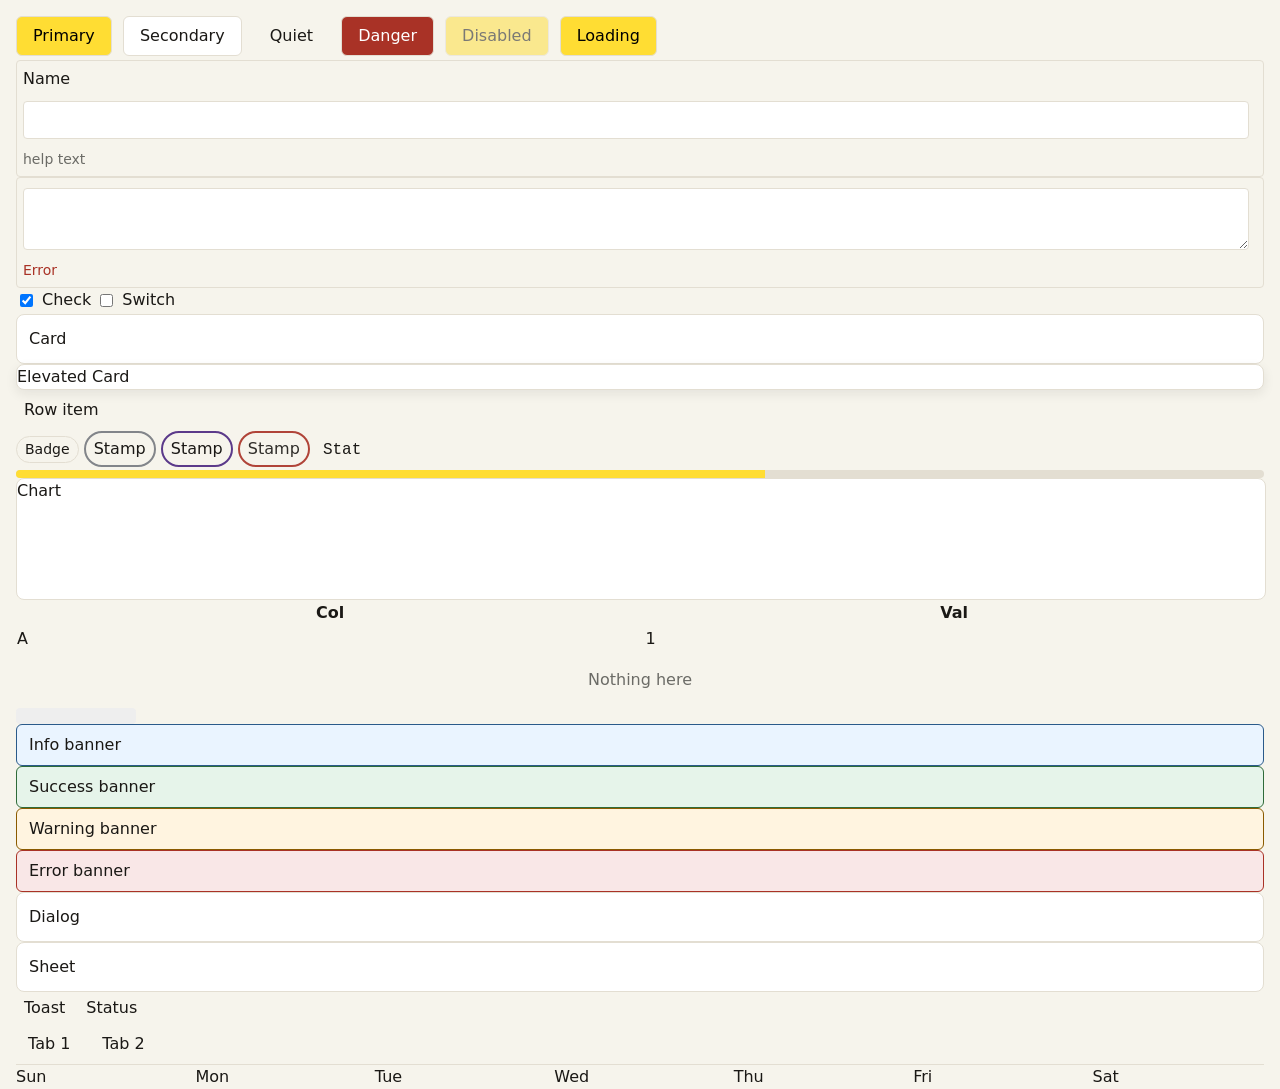
==== test/harness/components.html @ cdbbe894 "Run-003: product rebuild + gamification + validation GO IA shell, design system, player/library/quiz" ====
<!doctype html>
<html>
<head>
  <meta charset="utf-8" />
  <meta name="viewport" content="width=device-width, initial-scale=1" />
  <title>Harness - Primitive Components</title>
  <link rel="stylesheet" href="../../styles/tokens.css" />
  <link rel="stylesheet" href="../../styles/app.css" />
  <style>
    /* simple layout */
    body { padding: 16px; font-family: var(--font-ui); }
  </style>
</head>
<body>
  <!-- Buttons -->
  <button class="btn primary">Primary</button>
  <button class="btn secondary">Secondary</button>
  <button class="btn quiet">Quiet</button>
  <button class="btn danger">Danger</button>
  <button class="btn primary" disabled>Disabled</button>
  <button class="btn primary is-loading" aria-busy="true">Loading</button>

  <!-- Field -->
  <div class="field" aria-label="name-field">
    <label>Name</label>
    <input type="text" />
    <span class="help">help text</span>
  </div>
  <div class="field" aria-label="error-field">
    <textarea></textarea>
    <span class="error">Error</span>
  </div>

  <!-- Checks / Switch -->
  <div class="check"><input type="checkbox" checked/> <span>Check</span></div>
  <div class="switch"><input type="checkbox"/> <span>Switch</span></div>

  <!-- Cards / Rows / Badges / Stamps -->
  <div class="card">Card</div>
  <div class="card-elevated">Elevated Card</div>
  <div class="row">Row item</div>
  <span class="badge">Badge</span>
  <span class="stamp rarity-common">Stamp</span>
  <span class="stamp rarity-epic">Stamp</span>
  <span class="stamp locked rarity-rare">Stamp</span>

  <!-- Stat / Progress / Chart / Table -->
  <span class="stat">Stat</span>
  <div class="progress" role="progressbar" aria-valuenow="60" aria-valuemin="0" aria-valuemax="100"><span style="width:60%"></span></div>
  <div class="chart">Chart</div>
  <table class="table">
    <tr><th>Col</th><th>Val</th></tr>
    <tr><td>A</td><td>1</td></tr>
  </table>
  <div class="empty">Nothing here</div>
  <div class="skeleton" style="width: 120px"></div>

  <!-- Banner / Dialog / Sheet / Toast / Status -->
  <div class="banner info">Info banner</div>
  <div class="banner success">Success banner</div>
  <div class="banner warning">Warning banner</div>
  <div class="banner error">Error banner</div>
  <div class="dialog">Dialog</div>
  <div class="sheet">Sheet</div>
  <div class="toast">Toast</div>
  <div class="status">Status</div>

  <!-- Tabs / Calendar -->
  <div class="tabs">
    <div class="nav-item">Tab 1</div>
    <div class="nav-item">Tab 2</div>
  </div>
  <div class="calendar">
    <div>Sun</div><div>Mon</div><div>Tue</div><div>Wed</div><div>Thu</div><div>Fri</div><div>Sat</div>
  </div>

  <script>
    window.addEventListener('DOMContentLoaded', () => {
      const checks = [];
      const requiredSelectors = [
        '.btn', '.field', '.check', '.switch', '.card', '.card-elevated', '.row', '.badge', '.stamp', '.stamp.rarity-common', '.stamp.rarity-epic', '.stat', '[role="progressbar"]', '.chart', '.table', '.empty', '.skeleton', '.banner.info', '.banner.success', '.banner.warning', '.banner.error', '.dialog', '.sheet', '.toast', '.status', '.tabs', '.nav-item', '.calendar'
      ];
      let allPresent = true;
      requiredSelectors.forEach(sel => {
        const el = document.querySelector(sel);
        const ok = !!el;
        checks.push({name: sel, ok, detail: ok ? 'present' : 'missing'});
        if (!ok) allPresent = false;
      });
      const progresses = document.querySelectorAll('[role="progressbar"]');
      checks.push({name:'progressbar', ok: progresses.length>0, detail: progresses.length+ ' instance(s)'});
      // Stamp borders present implied by existence of stamps above.
      window.__HARNESS__ = { ok: allPresent && progresses.length>0, checks };
    });
  </script>
</body>
</html>
---- styles/tokens.css ----
/* ADR-26 Design System tokens (root only, values frozen per design/direction.md) */
:root {
  /* Colors */
  --color-bg: #F6F4EC;
  --color-surface: #FFFFFF;
  --color-surface-elevated: #FFFFFF;
  --color-border: #E3DED2;
  --color-text: #1A1815;
  --color-text-muted: #6B6B66;
  --color-accent: #FFDD33;
  --color-success: #2F6B3A;
  --color-warning: #8A5A00;
  --color-error: #A93226;
  --color-info: #2A5A8A;
  --color-xp: #A93226; /* on paper; ink uses marker alias */

  /* Rarity borders */
  --rarity-common: #82858A;
  --rarity-uncommon: #2A5A8A;
  --rarity-rare: #A93226;
  --rarity-epic: #5B3A8A;

  /* Aliases from direction.md */
  --folio: var(--color-bg);
  --iron: var(--color-text);
  --marker: var(--color-accent);
  --pencil: #82858A;
  --rule: var(--color-border);
  --oxblood: var(--color-error);

  /* Typography */
  --font-display: "Iowan Old Style", "Palatino Linotype", Palatino, Georgia, serif;
  --font-ui: system-ui, -apple-system, "Segoe UI", sans-serif;
  --font-data: ui-monospace, "SF Mono", Menlo, monospace;
  --text-xs: 0.75rem;
  --text-sm: 0.8125rem;
  --text-md: 1rem;
  --text-lg: 1.25rem;
  --text-xl: 1.5rem;
  --text-2xl: 2rem;
  --text-3xl: 2.75rem;
  --leading-tight: 1.15;
  --leading-normal: 1.5;
  --leading-loose: 1.7;
  --weight-regular: 400;
  --weight-medium: 500;
  --weight-semibold: 600;

  /* Spacing scale */
  --space-1: 4px;
  --space-2: 8px;
  --space-3: 12px;
  --space-4: 16px;
  --space-5: 20px;
  --space-6: 24px;
  --space-7: 32px;
  --space-8: 40px;
  --space-9: 48px;
  --space-10: 64px;
  --space-11: 80px;
  --space-12: 96px;

  /* Radii / Elevation */
  --radius-sm: 4px;
  --radius-md: 8px;
  --radius-lg: 14px;
  --radius-pill: 999px;
  --elev-1: 0 1px 2px rgba(26,24,21,0.06);
  --elev-2: 0 4px 12px rgba(26,24,21,0.08);
  --elev-3: 0 12px 32px rgba(26,24,21,0.10);

  /* Controls / Icons */
  --control-h-sm: 32px;
  --control-h-md: 40px;
  --control-h-lg: 48px;
  --icon-sm: 12px;
  --icon-md: 16px;
  --icon-lg: 24px;
  --container-sm: 640px;
  --container-md: 960px;
  --container-lg: 1200px;
  --container-full: 100%;
  --focus-color: #A93226;
  --focus-width: 2px;

  /* Motion tokens */
  --dur-press: 100ms;
  --dur-status: 150ms;
  --dur-view: 180ms;
  --dur-tick: 240ms;
  --dur-reward: 320ms;
  --ease-calm: cubic-bezier(0.2,0,0,1);
}

/* Keep original alias usage stable across CSS files that import these vars. */
---- styles/app.css ----
/* SpeedReading — consuming stylesheet. Values come from tokens.css only.
 Section owners: S1 header/nav · S2 shelf · S3 page/rail/setup · S4 quiz · S5 log · S6 motion/responsive. */

/* S1 header/nav */
/* desktop: keep header and nav as a row; mobile: switch to bottom-tab-bar */
@media (min-width: 768px) {
  header { position: sticky; top: 0; }
  header nav { display: block; margin-top: 0.35rem; }
}
@media (max-width: 767px) {
  header {
    position: fixed;
    bottom: 0; left: 0; right: 0;
    top: auto;
    z-index: 10;
    padding: 0.25rem 0.5rem;
    border-top: 1px solid rgba(0,0,0,0.08);
    background: rgba(246, 244, 236, 0.95);
  }
  header nav {
    display: flex;
    justify-content: space-around;
    width: 100%;
    gap: 0;
  }
  header nav button {
    flex: 1 1 0;
    height: 44px; /* ≥44px targets */
    padding: 8px 0;
  }
  #app { padding-bottom: calc(60px + env(safe-area-inset-bottom)); }
}

/* Focus mode: when entering Player view, hide chrome (header/HUD) */
body[data-focus-mode="true"] header { display: none; }

/* Corrupted-data banner styling */
#corrupted-banner {
  display: none;
  position: fixed;
  top: 0; left: 0; right: 0;
  background: #c0392b;
  color: white;
  padding: 12px;
  text-align: center;
  z-index: 9999;
}
/* Keep banner readable on small screens */
@media (max-width: 767px) {
  #corrupted-banner { font-size: 0.95rem; }
}

html, body {
  height: 100%;
}
body {
  margin: 0;
  background: var(--folio);
  color: var(--iron);
  font-family: var(--font-ui);
  font-size: 1rem;
  line-height: 1.5;
  text-align: var(--text-align);
}

/* S3: page typography scale */
#app { font-size: calc(16px * var(--font-scale)); }
#app, body { padding-bottom: 0; }

:focus-visible {
  outline: 2px solid var(--focus-color);
  outline-offset: 2px;
}

/* S1: translucent header material (single layer; content scrolls beneath).
   Desktop only — the mobile bottom bar sets its own material below. */
@media (min-width: 768px) {
  header {
    position: sticky;
    top: 0;
    z-index: 10;
    padding: 0.5rem 1rem;
    background: rgba(246, 244, 236, 0.72);
    backdrop-filter: blur(16px) saturate(140%);
    -webkit-backdrop-filter: blur(16px) saturate(140%);
    border-bottom: 1px solid rgba(227, 222, 210, 0.6);
  }
}
header h1 {
  margin: 0;
  font-family: var(--font-display);
  font-size: clamp(1.25rem, 2.5vw, 1.6rem);
  font-weight: 600;
  letter-spacing: -0.015em;
}
header nav { margin-top: 0.35rem; }
header nav button[aria-current="true"] {
  border-color: var(--iron);
  border-bottom: 3px solid var(--marker);
  font-weight: 600;
}

/* Buttons: quiet by default, instant press feedback (100ms) */
button {
  margin: 0 6px 4px 0;
  padding: 6px 12px;
  border: 1px solid var(--rule);
  background: #fff;
  color: var(--iron);
  border-radius: 6px;
  font: inherit;
  cursor: pointer;
  transition: transform var(--dur-press) ease-out, background-color var(--dur-status) ease-out;
}
button:hover { background: #f0ede3; }
button:active { transform: scale(0.97); }
input[type="text"], input[type="url"], input[type="file"], select, textarea {
  margin: 4px 8px 4px 0;
  padding: 6px 8px;
  border: 1px solid var(--rule);
  border-radius: 6px;
  background: #fff;
  color: var(--iron);
  font: inherit;
}
label { margin-right: 10px; }

/* S3: ORP anchor — grid keeps the ORP character at a fixed x */
.rsvp-stage {
  display: grid;
  grid-template-columns: 1fr auto 1fr;
  align-items: center;
  margin: 1.25rem 0;
  font-family: var(--font-display);
  font-size: 2rem;
  line-height: 1.4;
}
.rsvp-left { text-align: right; }
.rsvp-right { text-align: left; }
.rsvp-orp { text-align: center; font-weight: bold; color: var(--iron); }
.rsvp-preview { color: var(--pencil); font-size: 0.7em; letter-spacing: 0.01em; }

/* S3: page card reads thicker than chips */
#view-player {
  max-width: 46rem;
  margin: 1rem auto;
  padding: 1rem 1.25rem;
  background: var(--folio);
  border: 1px solid var(--rule);
  border-radius: 10px;
  box-shadow: 0 12px 32px rgba(26, 24, 21, 0.08);
}
.player-title { font-family: var(--font-display); font-weight: 600; letter-spacing: -0.01em; margin: 0.25rem 0; }
.player-progress, .player-recognition-score, .quiz-note, .dashboard-summary {
  font-family: var(--font-data);
  font-variant-numeric: tabular-nums;
  color: var(--pencil);
  font-size: 0.8125rem;
  letter-spacing: 0.01em;
}
.player-settings { margin-top: 0.5rem; font-size: 0.875rem; }
.player-settings label { white-space: nowrap; }

/* S3: marginalia rail — one pencil tick per session, best in marker */
.player-rail {
  display: flex;
  flex-direction: column;
  gap: 3px;
  float: left;
  width: 1.5rem;
  margin: 0.25rem 0.75rem 0 0;
  min-height: 3rem;
}
.player-rail .rail-tick {
  display: block;
  height: 2px;
  background: var(--pencil);
  border-radius: 1px;
}
.player-rail .rail-tick.best { background: var(--marker); height: 3px; }

/* S2: shelf */
.library-item { margin: 0.35rem 0; }
.library-list { padding-left: 1.25rem; }
.library-empty { color: var(--color-text); }
.library-empty + * { margin-top: 0.5rem; }
.library-paste-hint { color: var(--oxblood); font-size: 0.875rem; }
.library-toolbar { display: flex; flex-wrap: wrap; gap: var(--space-2); margin: var(--space-3) 0; }
.library-search { flex: 1 1 12rem; min-width: 0; min-height: var(--control-h-sm); }
.library-filter, .library-sort { min-height: var(--control-h-sm); max-width: 100%; }
.library-notice {
  display: flex;
  flex-wrap: wrap;
  gap: var(--space-2);
  align-items: center;
  background: var(--color-surface);
  border: 1px solid var(--rule);
  border-radius: var(--radius-md);
  padding: var(--space-2) var(--space-3);
  margin-bottom: var(--space-3);
}
.library-meta { color: var(--color-text); font-size: var(--text-sm); }
.library-badge {
  font-size: var(--text-xs);
  border: 1px solid var(--rule);
  border-radius: var(--radius-pill);
  padding: 0 var(--space-2);
  margin-left: var(--space-2);
}
.library-progress { font-family: var(--font-data); font-size: var(--text-sm); margin-left: var(--space-2); }
.library-delete { margin-left: var(--space-2); }
#view-library h2, #view-quiz h2, #view-dashboard h2 {
  font-family: var(--font-display);
  font-weight: 600;
  letter-spacing: -0.01em;
}

/* S4: quiz */
.quiz-question { display: block; margin: 0.5rem 0 0.15rem; }
.quiz-answer { min-width: 12rem; }
.quiz-verdict { font-weight: 600; margin: var(--space-1) 0; }
.quiz-verdict-correct { color: var(--color-text); }
.quiz-verdict-incorrect { color: var(--oxblood); }
.quiz-verdict-skipped { color: var(--color-text); font-style: italic; }
.quiz-review-correct { border-left: 3px solid var(--color-accent); padding-left: var(--space-2); }
.quiz-review-incorrect { border-left: 3px solid var(--oxblood); padding-left: var(--space-2); }
.quiz-review-skipped { border-left: 3px solid var(--rule); padding-left: var(--space-2); }
.quiz-yours, .quiz-expected { font-size: var(--text-sm); margin: var(--space-1) 0; }
.quiz-expected { font-family: var(--font-data); }

/* S5: log lap rows */
.dashboard-best { border-bottom: 2px solid var(--marker); font-weight: 600; }
/* S5: summary + cards (M-P07B) */
.dashboard-summary-heading:focus { outline: var(--focus-width) solid var(--focus-color); outline-offset: 2px; }
.dashboard-hero { font-family: var(--font-data); font-size: var(--text-xl); margin: var(--space-3) 0; }
.dashboard-baseline, .dashboard-xp, .dashboard-streak { margin: var(--space-2) 0; }
.dashboard-xpbar { height: var(--space-2); background: var(--rule); border-radius: var(--radius-pill); margin-bottom: var(--space-3); }
.reward-moment {
  display: flex; gap: var(--space-2); align-items: center;
  border: 1px solid var(--rule); border-radius: var(--radius-md);
  padding: var(--space-2) var(--space-3); margin: var(--space-2) 0;
}
.reward-hero { border-left: 3px solid var(--color-accent); font-weight: 600; }
.dashboard-statrow { display: flex; flex-wrap: wrap; gap: var(--space-3); margin: var(--space-3) 0; }
.dashboard-challenges { display: flex; flex-wrap: wrap; gap: var(--space-3); margin: var(--space-3) 0; }
.dashboard-challenges .gamify-card { min-width: 0; }
.dashboard-trends { margin: var(--space-3) 0; }
.dashboard-trend-note { color: var(--color-text); font-style: italic; }
.viz-line-comp { stroke: var(--pencil); }
.viz-legend { font-size: var(--text-xs); color: var(--color-text); }
.words-bars { display: flex; align-items: flex-end; gap: 2px; height: 56px; margin-top: var(--space-2); }
.words-bar { flex: 1 1 0; min-width: 2px; background: var(--rule); }
.words-bar-some { background: var(--color-accent); }
.dashboard-toggle { margin: var(--space-2) 0; }
.dashboard-achievements, .dashboard-records { margin-top: var(--space-4); }
.dashboard-summary-actions { display: flex; gap: var(--space-2); margin-top: var(--space-4); }
@media (prefers-reduced-motion: reduce) {
  .reward-moment { animation: none; opacity: 1; }
}
.dashboard-delta-up { color: var(--iron); font-weight: 600; }
.dashboard-delta-down { color: var(--pencil); }
.dashboard-suggestion { animation: view-rise var(--dur-view) var(--ease-calm); }
.quiz-status { transition: opacity var(--dur-status) var(--ease-calm); }
.dashboard-table { border-collapse: collapse; margin: 0.75rem 0; }
.dashboard-table th, .dashboard-table td {
  padding: 4px 12px 4px 0;
  text-align: left;
  font-family: var(--font-data);
  font-variant-numeric: tabular-nums;
  font-size: 0.875rem;
}
.dashboard-table th { color: var(--pencil); font-weight: 500; }
.dashboard-experimental { color: var(--pencil); font-size: 0.75rem; }
.dashboard-suggestion { margin: 0.5rem 0; }
.dashboard-suggestion button { margin-left: 8px; }

/* S6: motion — calm 180ms enter/exit, mirrored; tick draw-in; no chunk animation */
@keyframes view-rise {
  from { opacity: 0; transform: translateY(8px); }
  to { opacity: 1; transform: none; }
}
@keyframes tick-in {
  from { opacity: 0; transform: scaleY(0); transform-origin: top; }
  to { opacity: 1; transform: none; }
}
main > section:not([hidden]) { animation: view-rise var(--dur-view) var(--ease-calm); }
.player-rail .rail-tick-new { animation: tick-in var(--dur-tick) var(--ease-calm) both; }

/* S6: fallbacks — reduced motion / transparency / contrast */
@media (prefers-reduced-motion: reduce) {
  main > section:not([hidden]), .player-rail .rail-tick {
    animation: none;
    transition: opacity 150ms ease;
    transform: none !important;
  }
  button { transition: opacity 150ms ease; }
  button:active { transform: none; }
}
@media (prefers-reduced-transparency: reduce) {
  header { background: var(--folio); backdrop-filter: none; -webkit-backdrop-filter: none; }
}
@media (prefers-contrast: more) {
  button, input, select, textarea { border: 1px solid var(--iron); background: #fff; }
  header { background: var(--folio); }
}

/* S6: responsive — single column under 900px; transport sticky; rail becomes a strip */
@media (max-width: 900px) {
  #view-player { margin: 0.5rem; }
  .player-rail {
    float: none;
    flex-direction: row;
    width: auto;
    min-height: 0;
    margin: 0 0 0.5rem;
  }
  .player-rail .rail-tick { width: 6px; height: 6px; border-radius: 1px; }
  .player-controls {
    position: sticky;
    bottom: 0;
    padding: 0.4rem 0;
    background: rgba(246, 244, 236, 0.9);
    backdrop-filter: blur(10px);
  }
}

/* View toggling helper (shell owns the 1b contract) */
[hidden] { display: none !important; }

/* Ensure the a11y live region is visually off-screen but accessible */
#live-region { position: absolute; left: -10000px; width: 1px; height: 1px; overflow: hidden; }

/* base */
/* primitives */
.btn {
  display: inline-flex; align-items: center; justify-content: center;
  height: var(--control-h-md); padding: 0 var(--space-4);
  border: 1px solid var(--rule); background: #fff; color: var(--iron);
  border-radius: 6px; font: inherit; cursor: pointer; transition: transform var(--dur-press) ease-out, background-color var(--dur-status) ease-out;
}
.btn.primary { background: var(--color-accent); color: #000; }
.btn.secondary { background: var(--color-surface); }
.btn.quiet { background: transparent; border-color: transparent; }
.btn.danger { background: var(--color-error); color: #fff; }
.btn:focus-visible { outline: 2px solid var(--focus-color); outline-offset: 2px; }
.btn:disabled { opacity: .5; cursor: not-allowed; }
.btn.is-loading { position: relative; cursor: progress; }

.field { display: flex; flex-direction: column; gap: 6px; padding: 6px; border: 1px solid var(--rule); border-radius: var(--radius-sm); }
.field input, .field textarea, .field select { padding: 6px 8px; border: 1px solid var(--rule); border-radius: var(--radius-sm); font: inherit; }
.field .help { color: var(--color-text-muted); font-size: 0.875rem; }
.field .error { color: var(--color-error); font-size: 0.875rem; }

.check, .switch { display: inline-flex; align-items: center; gap: 6px; }
.card { background: var(--color-surface); border: 1px solid var(--rule); border-radius: var(--radius-md); padding: 12px; }
.card-elevated { background: var(--color-surface); border: 1px solid var(--rule); border-radius: var(--radius-md); box-shadow: var(--elev-2); }
.row { display: flex; align-items: center; gap: var(--space-2); padding: var(--space-2); }
.badge { display: inline-flex; padding: 2px 8px; border-radius: 999px; border: 1px solid var(--rule); font-family: var(--font-ui); font-size: 0.875rem; }
.stamp { display: inline-block; padding: 4px 8px; border-radius: var(--radius-pill); border: 2px solid currentColor; }
.stamp.rarity-common { border-color: var(--rarity-common); }
.stamp.rarity-uncommon { border-color: var(--rarity-uncommon); }
.stamp.rarity-rare { border-color: var(--rarity-rare); }
.stamp.rarity-epic { border-color: var(--rarity-epic); }
.stamp.locked { opacity: 0.9; }
.stamp.unlocked { opacity: 1; }
.stat { display: inline-block; padding: var(--space-2); font-family: var(--font-data); }
.progress { width: 100%; height: 8px; border-radius: 999px; background: var(--color-border); overflow: hidden; }
.progress > span { display: block; height: 100%; background: var(--color-accent); width: var(--progress, 0%); }
.chart { width: 100%; height: 120px; background: var(--color-surface); border: 1px solid var(--rule); border-radius: var(--radius-md); }
.table { border-collapse: collapse; width: 100%; }
.empty { padding: 1rem; text-align: center; color: var(--color-text-muted); }
.skeleton { height: 1rem; background: #eee; border-radius: 4px; }
.banner { padding: 8px 12px; border-radius: 6px; border: 1px solid var(--rule); }
.banner.info { background: #eaf4ff; border-color: var(--color-info); }
.banner.success { background: #e6f4ea; border-color: var(--color-success); }
.banner.warning { background: #fff4e0; border-color: var(--color-warning); }
.banner.error { background: #f9e7e7; border-color: var(--color-error); }
.dialog, .sheet { border: 1px solid var(--rule); border-radius: var(--radius-md); background: #fff; padding: 12px; }
.toast, .status { display: inline-flex; padding: 4px 8px; border-radius: 6px; }
.tabs { display: flex; gap: var(--space-2); border-bottom: 1px solid var(--rule); }
.nav-item { padding: var(--space-2) var(--space-3); }
.calendar { display: grid; grid-template-columns: repeat(7, 1fr); gap: var(--space-2); }

/* ADR-26 S6 breakpoints (minimal usage) to align with requested viewport set */
@media (min-width: 1024px) { #view-player { max-width: 60rem; } }
@media (min-width: 1280px) { #view-player { max-width: 70rem; } }
@media (min-width: 1440px) { #view-player { max-width: 80rem; } }
@media (min-width: 1920px) { #view-player { max-width: 90rem; } }

/* G1 gamify cards */
.gamify-card {
  background: var(--color-surface);
  border: 1px solid var(--rule);
  border-radius: var(--radius-md);
  padding: var(--space-4);
  box-shadow: var(--elev-1);
  display: inline-block;
  min-width: 240px;
  margin: var(--space-3);
}
.gamify-card .xp-title {
  font-family: var(--font-display);
  font-size: var(--text-lg);
  margin-bottom: var(--space-2);
}
.gamify-card .streak-title { font-weight: 600; }
.gamify-card .streak-calendar {
  display: grid; grid-template-columns: repeat(7, 1fr); gap: 4px;
  font-family: var(--font-ui); font-size: var(--text-xs);
}
.gamify-card .streak-cell { text-align: center; padding: 2px 0; }
.gamify-achievements { display: grid; grid-template-columns: repeat(auto-fill, minmax(120px, 1fr)); gap: 8px; }
.gamify-achievements .achievement { display: flex; align-items: center; gap: 6px; padding: 6px; border-radius: 6px; border: 1px solid var(--rule); }
.gamify-achievements .glyph { font-family: var(--font-data); width: 1.6em; display: inline-block; text-align: center; }
.gamify-unlock { padding: 8px; border: 1px solid var(--rule); border-radius: 6px; display: inline-flex; gap: 8px; align-items: center; }
.gamify-unlock .dismiss { background: var(--color-surface); border: 1px solid var(--rule); border-radius: 4px; padding: 4px 8px; cursor: pointer; }
.gamify-achievements .achievement.rarity-common { border-left: 3px solid var(--rarity-common); }
.gamify-achievements .achievement.rarity-uncommon { border-left: 3px solid var(--rarity-uncommon); }
.gamify-achievements .achievement.rarity-rare { border-left: 3px solid var(--rarity-rare); }
.gamify-achievements .achievement.rarity-epic { border-left: 3px solid var(--rarity-epic); }
@media (prefers-reduced-motion: reduce) {
  .gamify-unlock { animation: none; opacity: 1; }
}
/* G2 gamify viz */
.viz-chart {
  display: block;
  width: 100%;
  height: 200px;
}
.viz-chart .viz-line { stroke: var(--color-accent); }
.viz-empty {
  color: var(--color-text);
  font-family: var(--font-ui);
  padding: var(--space-4);
}
.podium {
  display: flex;
  gap: var(--space-4);
  align-items: flex-start;
  margin: var(--space-4) 0;
}
.podium-slot {
  flex: 1 1 0;
  min-width: 0;
  padding: var(--space-2);
  border: 1px solid var(--rule);
  border-radius: var(--radius-md);
  text-align: center;
}
.podium-slot.placeholder { color: var(--color-text); font-style: italic; }
.records {
  display: grid;
  grid-template-columns: repeat(2, minmax(0, 1fr));
  gap: var(--space-2);
  margin-top: var(--space-2);
}
.record-item {
  padding: var(--space-1) var(--space-2);
  border-bottom: 1px solid var(--rule);
  font-family: var(--font-ui);
}
.record-label { font-weight: 600; }
.record-value { color: var(--color-text); }

@media (prefers-reduced-motion: reduce) {
  .viz-chart { animation: none !important; }
}
/* S3 player */
.player-goal {
  display: inline-block;
  font-family: var(--font-data);
  font-size: var(--text-sm);
  background: var(--color-xp);
  color: var(--color-text);
  border: 1px solid var(--rule);
  border-radius: var(--radius-pill);
  padding: var(--space-1) var(--space-3);
  margin: var(--space-2) 0;
}
.player-session, .player-help {
  border: 1px solid var(--rule);
  border-radius: var(--radius-md);
  padding: var(--space-2) var(--space-3);
  margin-top: var(--space-3);
}
.player-session > summary, .player-help > summary {
  cursor: pointer;
  font-weight: 600;
  min-height: var(--control-h-sm);
}
.player-help ul { margin: var(--space-2) 0 0; padding-left: var(--space-4); }
.player-help li { font-size: var(--text-sm); }
.player-setting-goal-target { width: 6em; margin-left: var(--space-2); }
.library-resume {
  display: flex;
  gap: var(--space-2);
  align-items: center;
  background: var(--color-surface);
  border: 1px solid var(--rule);
  border-left: 3px solid var(--color-accent);
  border-radius: var(--radius-md);
  padding: var(--space-2) var(--space-3);
  margin-bottom: var(--space-3);
}
@media (prefers-reduced-motion: reduce) {
  .player-rail .rail-tick-new { animation: none; }
}
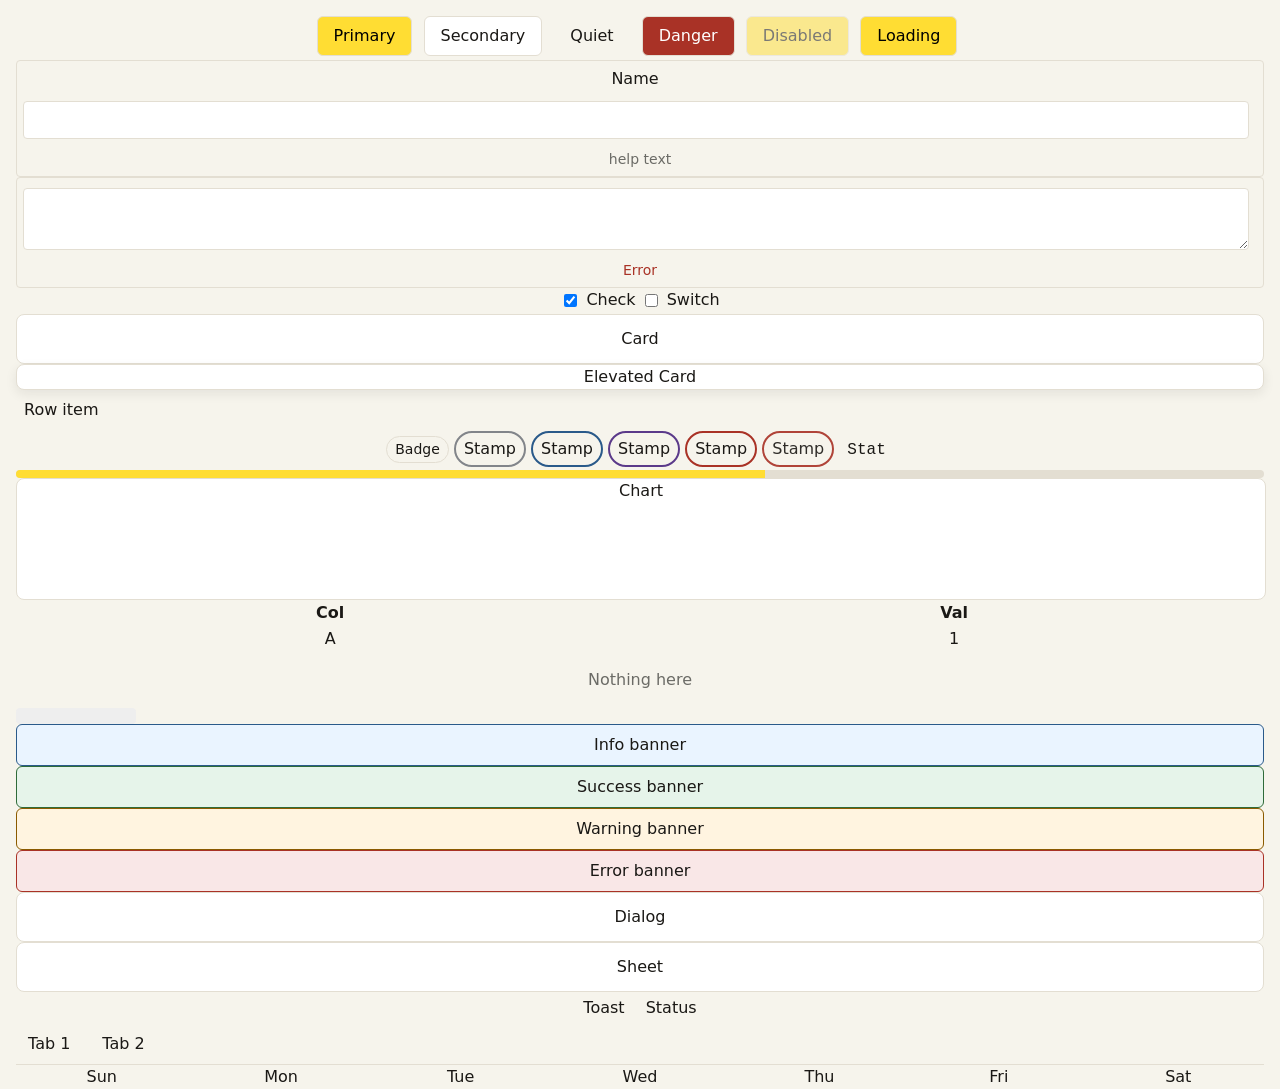
==== commit 412b6d98: "Run-003: tickets 22-24 (fixture GO 100/100, cosmetics, HC-C human)" ====
--- a/test/harness/components.html
+++ b/test/harness/components.html
@@ -41,7 +41,9 @@
   <div class="row">Row item</div>
   <span class="badge">Badge</span>
   <span class="stamp rarity-common">Stamp</span>
+  <span class="stamp rarity-uncommon">Stamp</span>
   <span class="stamp rarity-epic">Stamp</span>
+  <span class="stamp unlocked rarity-rare">Stamp</span>
   <span class="stamp locked rarity-rare">Stamp</span>
 
   <!-- Stat / Progress / Chart / Table -->
@@ -78,7 +80,7 @@
     window.addEventListener('DOMContentLoaded', () => {
       const checks = [];
       const requiredSelectors = [
-        '.btn', '.field', '.check', '.switch', '.card', '.card-elevated', '.row', '.badge', '.stamp', '.stamp.rarity-common', '.stamp.rarity-epic', '.stat', '[role="progressbar"]', '.chart', '.table', '.empty', '.skeleton', '.banner.info', '.banner.success', '.banner.warning', '.banner.error', '.dialog', '.sheet', '.toast', '.status', '.tabs', '.nav-item', '.calendar'
+        '.btn', '.field', '.check', '.switch', '.card', '.card-elevated', '.row', '.badge', '.stamp', '.stamp.rarity-common', '.stamp.rarity-uncommon', '.stamp.rarity-epic', '.stamp.unlocked', '.stamp.locked', '.stat', '[role="progressbar"]', '.chart', '.table', '.empty', '.skeleton', '.banner.info', '.banner.success', '.banner.warning', '.banner.error', '.dialog', '.sheet', '.toast', '.status', '.tabs', '.nav-item', '.calendar'
       ];
       let allPresent = true;
       requiredSelectors.forEach(sel => {
--- a/styles/tokens.css
+++ b/styles/tokens.css
@@ -27,6 +27,8 @@
   --pencil: #82858A;
   --rule: var(--color-border);
   --oxblood: var(--color-error);
+  --font-scale: 1;
+  --text-align: center;
 
   /* Typography */
   --font-display: "Iowan Old Style", "Palatino Linotype", Palatino, Georgia, serif;
--- a/styles/app.css
+++ b/styles/app.css
@@ -343,6 +343,8 @@
 .btn.quiet { background: transparent; border-color: transparent; }
 .btn.danger { background: var(--color-error); color: #fff; }
 .btn:focus-visible { outline: 2px solid var(--focus-color); outline-offset: 2px; }
+.btn:hover { filter: brightness(0.97); }
+.btn:active { filter: brightness(0.94); }
 .btn:disabled { opacity: .5; cursor: not-allowed; }
 .btn.is-loading { position: relative; cursor: progress; }
 
